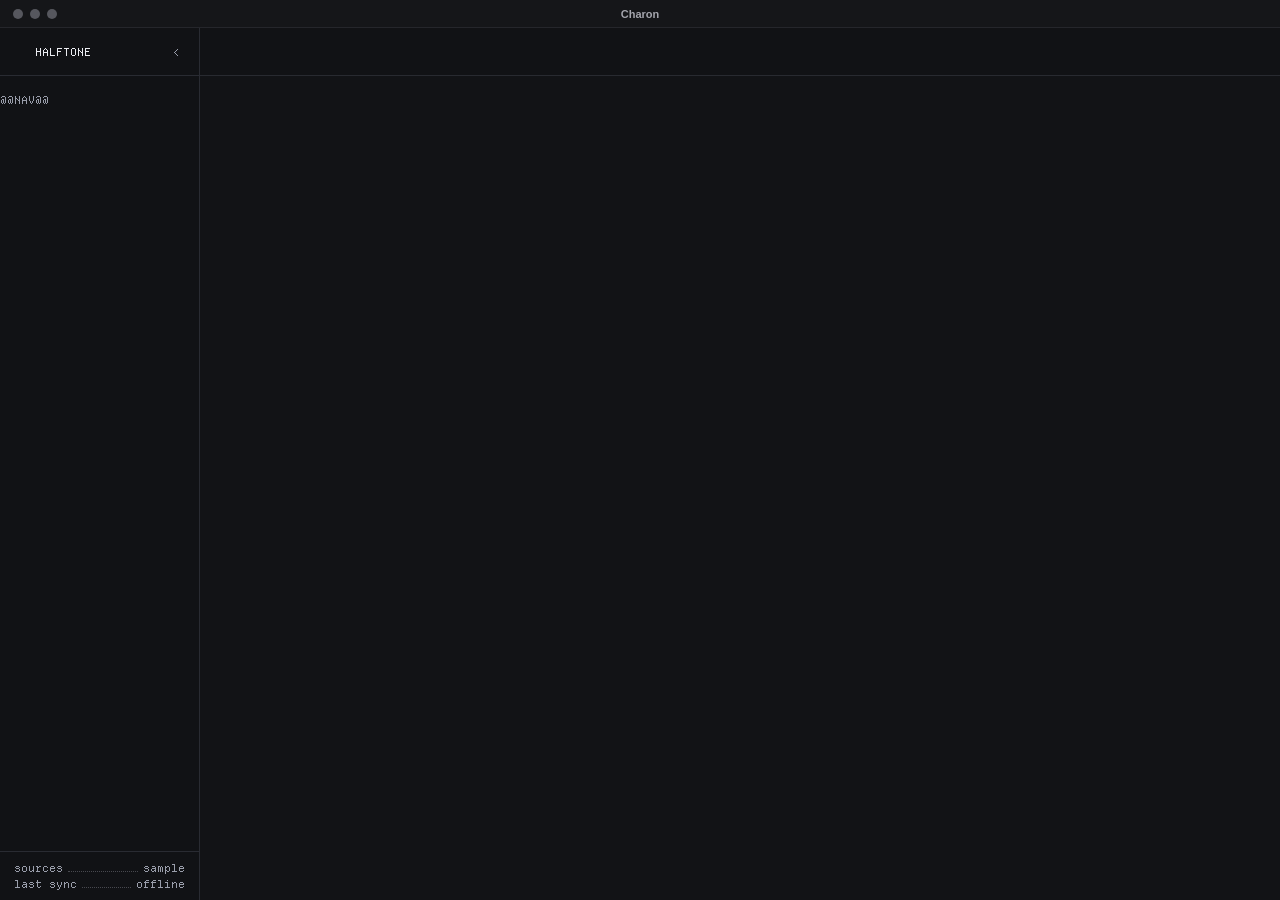
==== prototypes/jarvis/frame.html @ da0a6058 "Add an offline Jarvis Daily Brief and overnight report prototype" ====
<!doctype html>
<html lang="en">
<head>
  <meta charset="utf-8">
  <meta name="viewport" content="width=device-width, initial-scale=1">
  <meta name="theme-color" content="#111316">
  <title>Daily Brief · Jarvis</title>
  <link rel="icon" href="data:,">
  <link rel="stylesheet" href="reader.css">
  <style>.brand-glyph {--glyph:url(@@BRAND@@)}</style>
</head>
<body>
  <div class="windowbar" aria-hidden="true"><span class="lights"><i></i><i></i><i></i></span><span>Charon</span></div>
  <div class="shell">
    <aside class="rail" aria-label="Charon sidebar">
      <div class="rail-full">
        <div class="brand"><span class="pixel brand-glyph"></span><span>HALFTONE</span><button type="button" class="rail-toggle" data-action="rail" aria-label="Hide sidebar" title="Hide sidebar (Option + Command + S)">&lt;</button></div>
        <nav class="rail-nav" aria-label="Charon destinations">@@NAV@@</nav>
        <div class="rail-footer"><div><span>sources</span><i></i><span>sample</span></div><div><span>last sync</span><i></i><span>offline</span></div></div>
      </div>
      <button type="button" class="rail-open" data-action="rail" title="Show sidebar (Option + Command + S)" aria-label="Show sidebar">&gt;</button>
    </aside>
    <button type="button" class="scrim" aria-label="Close sidebar" data-action="rail"></button>
    <main>
      <header class="toolbar">
        <nav id="crumbs" aria-label="Breadcrumb"></nav>
        <div id="tools"></div>
      </header>
      <div id="scroller" tabindex="-1"><div id="page"></div></div>
    </main>
  </div>
  <audio id="narration" preload="metadata" src="assets/brief.mp3"></audio>
  <dialog id="panel" aria-labelledby="panel-title"><div class="panel-inner"><div class="panel-head"><h2 id="panel-title"></h2><button type="button" class="icon-btn" data-action="close" aria-label="Close dialog">@@CLOSE@@</button></div><div id="panel-body"></div></div></dialog>
  <script type="application/json" id="content">@@DATA@@</script>
  <script src="reader.js"></script>
</body>
</html>
---- prototypes/jarvis/reader.css ----
@font-face {
  font-family: Departure;
  src: url("../../mac/Resources/Fonts/DepartureMono-Regular.ttf") format("truetype");
  font-weight: 400;
  font-display: swap;
}
:root {
  color-scheme: dark;
  --ground: #121316;
  --chrome: #111215;
  --line: #292b32;
  --text: #ebecf1;
  --body: #bdc0ca;
  --muted: #9a9eab;
  --blue: #a0b7fa;
  --gold: #e5be73;
  --reading-size: 17px;
  font-family: -apple-system, BlinkMacSystemFont, "Helvetica Neue", Arial, sans-serif;
  background: var(--ground);
  color: var(--text);
  -webkit-font-smoothing: antialiased;
}
* {box-sizing:border-box}
body {margin:0}
button, input, select {font:inherit}
button, a {touch-action:manipulation}
button {cursor:pointer;background:none;border:0;color:inherit;padding:0}
a {color:var(--blue);text-decoration:none}
a:hover {color:#c6d5ff}
button:focus-visible, a:focus-visible, input:focus-visible, summary:focus-visible {outline:2px solid #99c5ff;outline-offset:4px}
::selection {background:#38466e;color:white}
.windowbar {height:28px;background:#151619;border-bottom:1px solid #25262b;display:grid;place-items:center;color:#a5a6ae;font-size:11px;font-weight:550;position:relative;user-select:none}
.lights {position:absolute;left:13px;display:flex;gap:7px}
.lights i {width:10px;height:10px;border-radius:50%;background:#56575e}
.shell {display:flex;height:calc(100vh - 28px);height:calc(100dvh - 28px);position:relative;overflow:hidden}
.rail {flex:0 0 200px;width:200px;background:var(--chrome);border-right:1px solid var(--line);color:var(--muted);font:11px/16px Departure,monospace;position:relative;z-index:5}
.rail-full {height:100%;display:flex;flex-direction:column}
.brand {display:flex;align-items:center;gap:7px;padding:0 14px;border-bottom:1px solid var(--line);height:48px;flex:none;color:var(--text)}
.brand-glyph {margin-right:7px;color:var(--gold)}
.pixel {display:inline-block;width:7px;height:16px;background:currentColor;mask-image:var(--glyph);mask-repeat:no-repeat;mask-size:7px 7px;mask-position:0 4px;image-rendering:pixelated}
.rail-toggle {margin-left:auto;color:var(--muted);width:17px;height:26px}
.rail-toggle:hover, .rail-open:hover {color:var(--gold)}
.rail-nav {padding:16px 0;flex:1;overflow-y:auto}
.rail-row {display:grid;grid-template-columns:7px 14px 1fr;align-items:center;gap:7px;padding:0 14px 0 7px;height:16px;white-space:nowrap}
#jarvis-nav summary {cursor:pointer;list-style:none;color:var(--text);min-height:22px}
#jarvis-nav summary::-webkit-details-marker {display:none}
#jarvis-nav summary:hover,.subnav a:hover {background:#222225;color:var(--text)}
#jarvis-nav summary > [aria-hidden] {color:var(--gold)}
.disclosure {width:5px;height:5px;border:solid currentColor;border-width:1px 1px 0 0;transform:rotate(45deg)}
#jarvis-nav[open] .disclosure {transform:rotate(135deg)}
.subnav {margin:1px 9px 5px 38px;border-left:1px solid #343437;padding-left:7px}
.subnav a {display:block;padding:4px 7px;color:var(--muted);border-radius:3px}
.subnav a[aria-current] {background:#29292b;color:var(--text)}
#jarvis-nav summary:focus-visible,.subnav a:focus-visible {outline:1px solid var(--gold);outline-offset:-1px}
.rail-footer {border-top:1px solid var(--line);padding:8px 14px;color:var(--muted)}
.rail-footer>div {display:flex;align-items:baseline;gap:5px}
.rail-footer i {flex:1;border-bottom:1px dotted #48494f}
.rail-open {display:none;width:27px;height:48px;color:var(--muted);align-items:center;justify-content:center}
.rail-collapsed .rail {flex-basis:28px;width:28px}
.rail-collapsed .rail-full {display:none}
.rail-collapsed .rail-open {display:flex}
.scrim {display:none}
main {position:relative;flex:1;min-width:0;display:flex;flex-direction:column}
.toolbar {height:48px;flex:none;padding:0 26px;display:flex;align-items:center;justify-content:space-between;border-bottom:1px solid #282a30;gap:12px;background:var(--chrome)}
#crumbs, #tools {display:flex;align-items:center;min-width:0;gap:13px}
#crumbs {font-size:12px;letter-spacing:.005em;white-space:nowrap;color:#c5c7cf}
#crumbs a {color:#a0a3af}
#crumbs a:hover {color:#e6e7ed}
.crumb-brand {display:inline-flex;align-items:center;gap:8px;font-weight:600}
.crumb-brand .icon {color:#c2c6d5;width:16px;height:16px}
.sep {color:#54565f;font-weight:400}
#tools {gap:8px}
.icon {width:18px;height:18px;display:inline-block;vertical-align:middle;flex:none;fill:none;stroke:currentColor;stroke-width:1.55;stroke-linecap:round;stroke-linejoin:round}
.icon-btn {width:32px;height:30px;border:1px solid #30323a;border-radius:7px;color:#b9bcc9;display:inline-flex;align-items:center;justify-content:center}
.icon-btn:hover {background:#22242b;color:#f4f4f8}
.aa {font-size:14px;font-weight:580;letter-spacing:-.05em}
#scroller {overflow:auto;overscroll-behavior:contain;flex:1;min-height:0;scrollbar-color:#383b44 transparent;scrollbar-width:thin}
#scroller:focus {outline:none}
#page {min-height:100%}
h1,h2,h3,p,figure {margin:0}
h1,h2,h3 {color:var(--text)}
.home {min-height:calc(100vh - 76px);min-height:calc(100dvh - 76px);display:grid;place-items:center;padding:42px 24px 48px}
.morning {width:min(100%,480px);text-align:center;display:flex;flex-direction:column;align-items:center}
.date {display:block;color:var(--muted);font-size:12px;line-height:18px;letter-spacing:.05em;font-weight:500}
.morning-intro {margin:10px 0 0;color:var(--text);font-size:clamp(18px,1.7vw,22px);font-weight:480;line-height:1.35;letter-spacing:-.018em;text-wrap:balance}
.orb {width:clamp(168px,24vh,233px);height:auto;image-rendering:pixelated;display:block;margin:clamp(28px,4.6vh,44px) 0 28px}
.listen {display:inline-flex;align-items:center;justify-content:center;gap:10px;color:#191a1e;background:#ecedf2;border:1px solid #f6f6fa;border-radius:999px;font-size:15px;line-height:20px;font-weight:620;letter-spacing:-.015em;padding:12px 23px;min-width:143px}
.listen:hover {background:white}
.listen .icon {width:15px;height:15px;fill:currentColor;stroke:none}
.play-meta {margin-top:14px;display:flex;gap:10px;align-items:center;color:#999dab;font-size:12px;line-height:20px}
.clock {font-variant-numeric:tabular-nums}
.play-meta button {font-size:12px;color:#b6b9c4}
.play-meta button:hover {color:var(--text);text-decoration:underline;text-underline-offset:3px}
.play-meta .mark {color:#626675}
.arrow {margin-left:auto;color:#a3a8b7}
.task-link:hover h3 {color:var(--blue)}
.play-error {color:#f2b7a6;font-size:13px;max-width:380px;line-height:1.5;margin-top:9px}
.play-error:empty {display:none}
.column {width:min(100% - 80px,664px);margin:0 auto;padding:clamp(48px,7.6vh,82px) 0 92px}
.back {display:inline-flex;align-items:center;gap:7px;color:#a2a6b3;font-weight:450;font-size:13px;line-height:21px}
.back .icon {width:14px;height:14px}
.back:hover {color:#d5dbee}
.reader h1,.index h1 {max-width:620px;font-size:clamp(32px,3.05vw,41px);font-weight:555;letter-spacing:-.022em;line-height:1.24;margin:22px 0 17px;text-wrap:balance}
.reader h1 {max-width:575px}
.meta {display:flex;align-items:center;flex-wrap:wrap;gap:8px 10px;color:#a7aab7;font-size:13px;line-height:19px;font-variant-numeric:tabular-nums}
.meta .slash {color:#626572}
.stamp {padding:2px 7px;line-height:19px;color:#a8bdf7;background:#1d2433;border-radius:4px;font-size:12px}
.prose {font-size:var(--reading-size);line-height:1.77;letter-spacing:.002em;color:var(--body);margin-top:36px;overflow-wrap:break-word}
.prose p {margin:0 0 19px}
.prose strong {font-weight:620;color:#e4e6ee}
.prose a {text-decoration:underline;text-underline-offset:4px;text-decoration-color:#52648d;text-decoration-thickness:1px}
.prose a:hover {text-decoration-color:var(--blue)}
.prose h2 {font-size:1.42em;line-height:1.28;font-weight:570;letter-spacing:-.025em;margin:38px 0 13px}
.prose h3 {font-size:1.1em;font-weight:570;line-height:1.35;margin:25px 0 9px}
.prose ul,.prose ol {margin:8px 0 22px;padding-left:1.55em}
.prose li {margin:8px 0;padding-left:.25em}
.prose li::marker {color:#a0a9bf}
.prose figure {margin:27px 0 34px}
.prose figure img {width:100%;height:auto;aspect-ratio:2.5;object-fit:cover;display:block;border-radius:10px;border:1px solid #3b414e}
.prose figcaption {margin-top:8px;color:#959aaa;font-size:12px;line-height:1.5}
.report-footer {display:flex;align-items:center;flex-wrap:wrap;gap:10px 18px;justify-content:space-between;border-top:1px solid var(--line);padding-top:18px;margin-top:33px;color:var(--muted);font-size:12px}
.text-button {display:inline-flex;gap:7px;align-items:center;color:#b6bfd6;font-size:13px;line-height:20px}
.text-button:hover {color:#e2eaff}
.text-button .icon {width:15px;height:15px}
.index {max-width:712px;width:min(100% - 80px,712px)}
.index h1 {margin-bottom:30px}
.date-rule {display:flex;align-items:center;gap:14px;color:#a3a8b6;font-size:12px;line-height:18px;font-weight:530;letter-spacing:.025em}
.date-rule::after {content:"";flex:1;border-bottom:1px solid #30323a}
.task-link {display:block;color:inherit}
.task-link:hover {color:inherit}
.cover {display:block;width:100%;height:clamp(122px,15vw,192px);object-fit:cover;object-position:center 66%;border:1px solid #3b414e;border-radius:10px;margin:15px 0 18px}
.task-detail {display:flex;align-items:flex-start;gap:15px}
.task-detail .arrow {padding-top:4px}
.task-detail h3 {font-size:23px;line-height:1.24;font-weight:550;letter-spacing:-.017em;margin:0 0 6px}
.task-detail p {color:#aeb2bf;font-size:15px;line-height:1.55;margin-bottom:7px}
.task-detail small {font-size:12px;color:#9a9eac}
.older {margin-top:34px}
.older .task-link {margin-top:17px}
.older .task-detail h3 {font-size:20px}
.footnote {font-size:12px;line-height:1.5;color:var(--muted);margin-top:35px}
dialog {padding:0;width:min(520px,calc(100vw - 38px));max-height:82vh;border:1px solid #40434d;border-radius:14px;background:#1a1c21;color:var(--text)}
dialog::backdrop {background:#08090de0}
.panel-inner {padding:24px}
.panel-head {display:flex;align-items:center;justify-content:space-between;gap:16px;margin-bottom:17px}
.panel-head h2 {font-size:22px;line-height:1.25;letter-spacing:-.03em;font-weight:570}
#panel-body {color:var(--body);font-size:15px;line-height:1.65}
#panel-body p+p {margin-top:11px}
#panel-body small {display:block;color:var(--muted);font-size:12px;line-height:1.6}
.panel-btn {display:inline-flex;align-items:center;justify-content:center;cursor:pointer;background:#292c35;border:1px solid #424652;border-radius:6px;padding:6px 11px;color:#e4e6ed;font-size:13px;font-weight:500}
.panel-btn:hover {background:#333741;color:#fff}
.panel-btn[aria-pressed=true] {background:#222c43;color:#c4d4ff;border-color:#657cab}
.choices {margin-top:18px;display:flex;flex-wrap:wrap;align-items:center;gap:9px}
.recording {margin:14px 0;font-size:13px;color:#cbd1e0;overflow-wrap:anywhere}
.field {font-size:13px;max-width:100%;color:#c4c8d4}
.field::file-selector-button {border:1px solid #424652;border-radius:6px;padding:7px 11px;background:#292c35;color:white;cursor:pointer;margin-right:8px}
.source-raw {margin:0;max-height:53vh;overflow:auto;padding:13px;border:1px solid #333641;border-radius:7px;white-space:pre-wrap;overflow-wrap:anywhere;color:#ced3e3;background:#141519;font:12px/1.65 ui-monospace,monospace}
@media(max-width:780px) {
  .toolbar {padding:0 16px}
  .column,.index {width:calc(100% - 56px)}
  .home {padding-left:20px;padding-right:20px}
}
@media(max-width:680px) {
  .windowbar {height:24px}
  .shell {height:calc(100vh - 24px);height:calc(100dvh - 24px)}
  .rail-full {display:none}
  .rail,.rail-collapsed .rail {width:28px;flex:0 0 28px}
  .rail-open {display:flex}
  .rail-mobile-open .rail {width:min(200px,75vw);position:absolute;inset:0 auto 0 0}
  .rail-mobile-open .rail-full {display:flex}
  .rail-mobile-open .rail-open {display:none}
  #jarvis-nav summary,.subnav a {min-height:40px;align-content:center}
  .rail-mobile-open .scrim {display:block;position:absolute;inset:0;z-index:4;background:#08090caf}
  .toolbar {height:43px;padding:0 13px}
  #crumbs {gap:8px;font-size:11.5px}
  .crumb-brand {gap:5px}
  .column,.index {width:calc(100% - 36px);padding:35px 0 55px}
  .reader h1,.index h1 {font-size:32px;line-height:1.19;margin-top:17px}
  .home {min-height:calc(100dvh - 67px);padding:32px 18px 42px}
  .morning-intro {font-size:18px}
  .orb {width:clamp(155px,24vh,208px);margin:31px 0 26px}
  .meta {gap:6px 8px;font-size:12px}
  .prose {margin-top:26px}
  .cover {height:127px}
  .task-detail h3 {font-size:21px}
}
@media(max-height:680px) and (min-width:681px) {
  .home {padding:26px 22px}
  .orb {width:145px;margin:19px 0}
}
@media(max-width:370px) {
  .crumb-brand .icon {display:none}
}
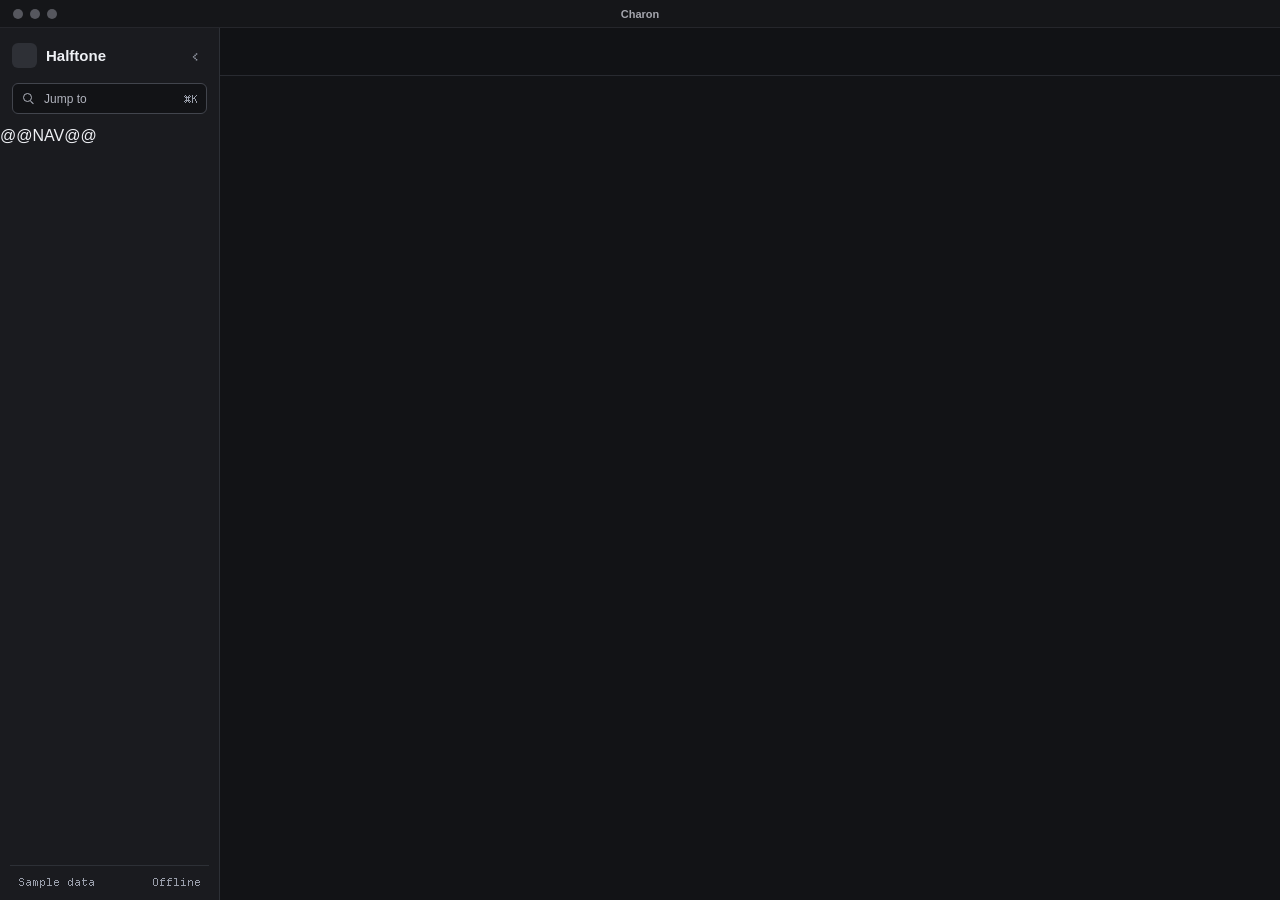
==== commit daaa7947: "Apply Graphite colors to the Jarvis context rail" ====
--- a/prototypes/jarvis/frame.html
+++ b/prototypes/jarvis/frame.html
@@ -14,9 +14,14 @@
   <div class="shell">
     <aside class="rail" aria-label="Charon sidebar">
       <div class="rail-full">
-        <div class="brand"><span class="pixel brand-glyph"></span><span>HALFTONE</span><button type="button" class="rail-toggle" data-action="rail" aria-label="Hide sidebar" title="Hide sidebar (Option + Command + S)">&lt;</button></div>
-        <nav class="rail-nav" aria-label="Charon destinations">@@NAV@@</nav>
-        <div class="rail-footer"><div><span>sources</span><i></i><span>sample</span></div><div><span>last sync</span><i></i><span>offline</span></div></div>
+        <div class="rail-head">
+          <div class="brand"><span class="brand-mark" aria-hidden="true"><i class="pixel brand-glyph"></i></span><span>Halftone</span><button type="button" class="rail-toggle" data-action="rail" aria-label="Hide sidebar" title="Hide sidebar (Option + Command + S)">‹</button></div>
+          <button type="button" class="rail-jump" data-action="jump" aria-keyshortcuts="Meta+K Control+K"><i class="magnifier" aria-hidden="true"></i><span>Jump to</span><kbd aria-hidden="true">⌘K</kbd></button>
+        </div>
+        <nav class="rail-nav" aria-label="Charon destinations">
+          @@NAV@@
+        </nav>
+        <div class="rail-footer"><span>Sample data</span><span>Offline</span></div>
       </div>
       <button type="button" class="rail-open" data-action="rail" title="Show sidebar (Option + Command + S)" aria-label="Show sidebar">&gt;</button>
     </aside>
--- a/prototypes/jarvis/reader.css
+++ b/prototypes/jarvis/reader.css
@@ -13,7 +13,16 @@
   --body: #bdc0ca;
   --muted: #9a9eab;
   --blue: #a0b7fa;
-  --gold: #e5be73;
+  --gold: #ffcc55;
+  --rail-width: 220px;
+  --rail-ground: #1a1b1f;
+  --rail-line: #2d3036;
+  --rail-text: #eef0f4;
+  --rail-secondary: #b0b3bd;
+  --rail-muted: #999eaa;
+  --rail-active: #34363e;
+  --rail-hover: #26282e;
+  --mono: Departure, monospace;
   --reading-size: 17px;
   font-family: -apple-system, BlinkMacSystemFont, "Helvetica Neue", Arial, sans-serif;
   background: var(--ground);
@@ -33,29 +42,40 @@
 .lights {position:absolute;left:13px;display:flex;gap:7px}
 .lights i {width:10px;height:10px;border-radius:50%;background:#56575e}
 .shell {display:flex;height:calc(100vh - 28px);height:calc(100dvh - 28px);position:relative;overflow:hidden}
-.rail {flex:0 0 200px;width:200px;background:var(--chrome);border-right:1px solid var(--line);color:var(--muted);font:11px/16px Departure,monospace;position:relative;z-index:5}
+.rail {flex:0 0 var(--rail-width);width:var(--rail-width);background:var(--rail-ground);border-right:1px solid var(--rail-line);color:var(--rail-text);position:relative;z-index:5}
 .rail-full {height:100%;display:flex;flex-direction:column}
-.brand {display:flex;align-items:center;gap:7px;padding:0 14px;border-bottom:1px solid var(--line);height:48px;flex:none;color:var(--text)}
-.brand-glyph {margin-right:7px;color:var(--gold)}
-.pixel {display:inline-block;width:7px;height:16px;background:currentColor;mask-image:var(--glyph);mask-repeat:no-repeat;mask-size:7px 7px;mask-position:0 4px;image-rendering:pixelated}
-.rail-toggle {margin-left:auto;color:var(--muted);width:17px;height:26px}
-.rail-toggle:hover, .rail-open:hover {color:var(--gold)}
-.rail-nav {padding:16px 0;flex:1;overflow-y:auto}
-.rail-row {display:grid;grid-template-columns:7px 14px 1fr;align-items:center;gap:7px;padding:0 14px 0 7px;height:16px;white-space:nowrap}
-#jarvis-nav summary {cursor:pointer;list-style:none;color:var(--text);min-height:22px}
+.rail-head {padding:12px 12px 13px;flex:none}
+.brand {display:flex;align-items:center;gap:9px;min-height:31px;margin-bottom:12px;font-size:15px;font-weight:640}
+.brand-mark {display:grid;place-items:center;width:25px;height:25px;border-radius:6px;background:#2e3036}
+.pixel {display:block;width:14px;height:14px;background:currentColor;mask-image:var(--glyph);mask-repeat:no-repeat;mask-size:100%;image-rendering:pixelated}
+.rail-symbol {display:grid;place-items:center;width:14px;height:16px;font:16px/1 var(--mono)}
+.rail-toggle {display:grid;place-items:center;margin-left:auto;width:24px;height:24px;border-radius:5px;color:var(--rail-muted);font:16px/1 var(--mono)}
+.rail-toggle:hover,.rail-open:hover {color:var(--rail-text);background:var(--rail-hover)}
+.rail-jump {display:flex;align-items:center;gap:9px;width:100%;height:31px;border:1px solid #42454d;border-radius:6px;background:var(--ground);padding:0 8px;color:var(--rail-secondary);font-size:12px;text-align:left}
+.rail-jump:hover {border-color:var(--rail-secondary);color:var(--rail-text)}
+.rail-jump kbd {margin-left:auto;color:var(--rail-muted);font:11px var(--mono)}
+.magnifier {position:relative;flex:none;width:9px;height:9px;margin:0 3px 2px 2px;border:1px solid currentColor;border-radius:50%}
+.magnifier::after {content:"";position:absolute;right:-3px;bottom:-2px;transform:rotate(45deg);width:4px;height:1px;background:currentColor}
+.rail-nav {display:flex;flex-direction:column;flex:1;min-height:0}
+.rail-groups {flex:1;overflow-y:auto;padding:1px 10px;scrollbar-width:thin}
+.rail-group + .rail-group {border-top:1px solid var(--rail-line);margin-top:7px;padding-top:7px}
+.rail-group h2 {padding:0 8px;margin-bottom:3px;color:var(--rail-muted);font:11px/15px var(--mono);text-transform:uppercase}
+.rail-row {display:flex;align-items:center;gap:9px;min-height:29px;padding:0 8px;border-radius:6px;color:var(--rail-secondary);font-size:13px;line-height:1.25}
+#jarvis-nav summary {cursor:pointer;list-style:none;color:var(--rail-text);background:var(--rail-active);font-weight:620}
+#jarvis-nav summary:hover {box-shadow:inset 0 0 0 1px #50535d}
 #jarvis-nav summary::-webkit-details-marker {display:none}
-#jarvis-nav summary:hover,.subnav a:hover {background:#222225;color:var(--text)}
-#jarvis-nav summary > [aria-hidden] {color:var(--gold)}
-.disclosure {width:5px;height:5px;border:solid currentColor;border-width:1px 1px 0 0;transform:rotate(45deg)}
+#jarvis-nav .rail-symbol {color:var(--gold)}
+.disclosure {width:5px;height:5px;margin-left:auto;margin-right:4px;border:solid currentColor;border-width:1px 1px 0 0;color:var(--rail-muted);transform:rotate(45deg)}
 #jarvis-nav[open] .disclosure {transform:rotate(135deg)}
-.subnav {margin:1px 9px 5px 38px;border-left:1px solid #343437;padding-left:7px}
-.subnav a {display:block;padding:4px 7px;color:var(--muted);border-radius:3px}
-.subnav a[aria-current] {background:#29292b;color:var(--text)}
-#jarvis-nav summary:focus-visible,.subnav a:focus-visible {outline:1px solid var(--gold);outline-offset:-1px}
-.rail-footer {border-top:1px solid var(--line);padding:8px 14px;color:var(--muted)}
-.rail-footer>div {display:flex;align-items:baseline;gap:5px}
-.rail-footer i {flex:1;border-bottom:1px dotted #48494f}
-.rail-open {display:none;width:27px;height:48px;color:var(--muted);align-items:center;justify-content:center}
+.subnav {margin:3px 0 0 15px;padding:0 0 1px 5px;border-left:1px solid #393a40}
+.subnav a {position:relative;display:flex;align-items:center;min-height:27px;padding:4px 10px;color:var(--rail-secondary);border-radius:6px;font-size:12px}
+.subnav a:hover {background:var(--rail-hover);color:var(--rail-text)}
+.subnav a[aria-current] {background:var(--rail-active);color:var(--rail-text);font-weight:620}
+.subnav a[aria-current]::before {content:"";position:absolute;left:-6px;top:calc(50% - 7px);width:2px;height:14px;background:var(--gold)}
+.rail-jump:focus-visible,.rail-toggle:focus-visible,.rail-open:focus-visible,#jarvis-nav summary:focus-visible,.subnav a:focus-visible {outline-offset:-2px}
+.rail-settings {padding:6px 10px 4px}
+.rail-footer {display:flex;justify-content:space-between;gap:7px;margin:0 10px;padding:9px 8px 10px;border-top:1px solid var(--rail-line);color:var(--rail-muted);font:11px/15px var(--mono)}
+.rail-open {display:none;width:27px;height:48px;color:var(--rail-muted);align-items:center;justify-content:center;font:11px var(--mono)}
 .rail-collapsed .rail {flex-basis:28px;width:28px}
 .rail-collapsed .rail-full {display:none}
 .rail-collapsed .rail-open {display:flex}
@@ -154,6 +174,11 @@
 .field {font-size:13px;max-width:100%;color:#c4c8d4}
 .field::file-selector-button {border:1px solid #424652;border-radius:6px;padding:7px 11px;background:#292c35;color:white;cursor:pointer;margin-right:8px}
 .source-raw {margin:0;max-height:53vh;overflow:auto;padding:13px;border:1px solid #333641;border-radius:7px;white-space:pre-wrap;overflow-wrap:anywhere;color:#ced3e3;background:#141519;font:12px/1.65 ui-monospace,monospace}
+.jump-query {display:block;width:100%;padding:8px 10px;border:1px solid #42454d;border-radius:6px;background:var(--ground);color:var(--rail-text)}
+.jump-results {margin-top:10px}
+.jump-results a {display:block;padding:6px 10px;border-radius:6px;color:var(--rail-text)}
+.jump-results a:hover,.jump-results a:focus-visible {background:var(--rail-hover)}
+.jump-results p {padding:6px 10px;color:var(--rail-muted)}
 @media(max-width:780px) {
   .toolbar {padding:0 16px}
   .column,.index {width:calc(100% - 56px)}
@@ -165,10 +190,11 @@
   .rail-full {display:none}
   .rail,.rail-collapsed .rail {width:28px;flex:0 0 28px}
   .rail-open {display:flex}
-  .rail-mobile-open .rail {width:min(200px,75vw);position:absolute;inset:0 auto 0 0}
+  .rail-mobile-open .rail {width:min(var(--rail-width),75vw);position:absolute;inset:0 auto 0 0}
   .rail-mobile-open .rail-full {display:flex}
   .rail-mobile-open .rail-open {display:none}
-  #jarvis-nav summary,.subnav a {min-height:40px;align-content:center}
+  .rail-jump,#jarvis-nav summary,.subnav a {min-height:40px}
+  .rail-toggle {width:40px;height:40px}
   .rail-mobile-open .scrim {display:block;position:absolute;inset:0;z-index:4;background:#08090caf}
   .toolbar {height:43px;padding:0 13px}
   #crumbs {gap:8px;font-size:11.5px}
